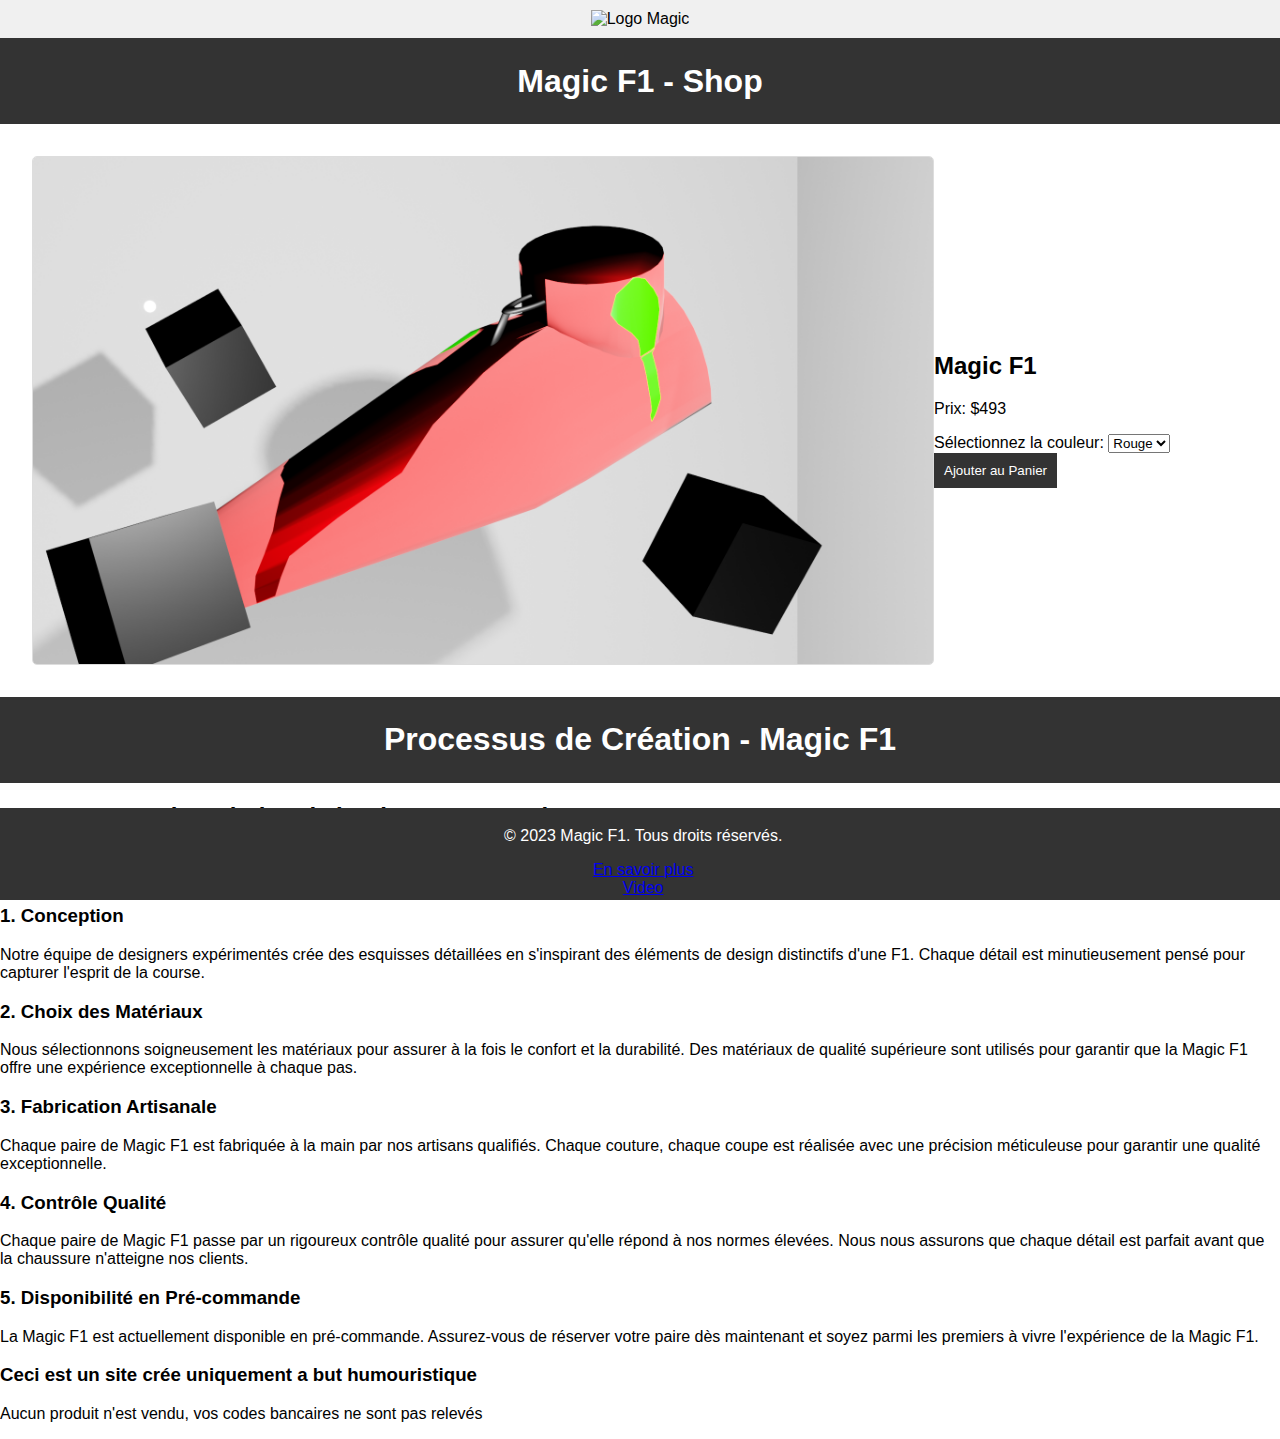
==== index.html @ 321a2158 "Update index.html" ====
<!DOCTYPE html>
<html lang="fr">
<head>
    <style>
        #header {
            background-color: #f0f0f0;
            padding: 10px;
            text-align: center;
        }

        #logo {
            max-width: 100px;
            max-height: 100px;
        }
    </style>
</head>
<body>
    <div id="header">
        <img id="logo" src="image1.png" alt="Logo Magic">
    </div>
</body>
</html>

<!DOCTYPE html>
<html lang="en">
<head>
    <meta charset="UTF-8">
    <meta name="viewport" content="width=device-width, initial-scale=1.0">
    <title>Magic F1 - Shop</title>
    <style>
        body {
            font-family: Arial, sans-serif;
            margin: 0;
            padding: 0;
        }

        header, footer {
            background-color: #333;
            color: #fff;
            text-align: center;
            padding: 0.2em;
        }

        .produit {
            display: flex;
            justify-content: space-around;
            align-items: center;
            padding: 2em;
        }

        .produit img {
            max-width: 900px;
            border: 1px solid #ddd;
            border-radius: 5px;
        }

        .details-produit {
            max-width: 400px;
        }

        button {
            background-color: #333;
            color: #fff;
            padding: 10px;
            border: none;
            cursor: pointer;
        }

        button:hover {
            background-color: #555;
        }

        footer {
            position: fixed;
            bottom: 0;
            width: 100%;
        }
    </style>
</head>
<body>

<header>
    <h1>Magic F1 - Shop</h1>
</header>

<section class="produit">
    <img id="imageProduit" src="chaussure.png" alt="Magic F1 Rouge">
    <div class="details-produit">
        <h2>Magic F1</h2>
        <p>Prix: $493</p>
        <label for="couleur">Sélectionnez la couleur:</label>
        <select id="couleur" onchange="changerCouleur()">
            <option value="rouge">Rouge</option>
            <option value="bleue">Bleue</option>
        </select>
        <button onclick="ajouterAuPanier()">Ajouter au Panier</button>
    </div>
</section>

<script>
    window.onload = function () {
        document.getElementById("imageProduit").src = "chaussure.png";
    };

    function ajouterAuPanier() {
        alert("Produit ajouté au panier. Continuez vers le processus de paiement.");
        var couleurSelectionnee = document.getElementById("couleur").value;
        if (couleurSelectionnee === "rouge") {
            window.location.href = "panier.html";
        } else if (couleurSelectionnee === "bleue") {
            window.location.href = "panier2.html";
        }
    }

    function changerCouleur() {
        var couleurSelectionnee = document.getElementById("couleur").value;
        var imageProduit = document.getElementById("imageProduit");

        if (couleurSelectionnee === "rouge") {
            imageProduit.src = "chaussure.png";
        } else if (couleurSelectionnee === "bleue") {
            imageProduit.src = "chaussurebleue.jpg";
        }
    }
</script>
</body>
</html>


<!DOCTYPE html>
<html lang="en">
<head>
    <meta charset="UTF-8">
    <meta name="viewport" content="width=device-width, initial-scale=1.0">
    <title>Processus de Création - Magic F1</title>
    <link rel="stylesheet" href="styles.css">
</head>
<body>

<header>
    <h1>Processus de Création - Magic F1</h1>
</header>

<section class="processus">
    <h2>Le Processus de Création de la Chaussure Magic F1</h2>

    <p>La Magic F1 est une chaussure unique inspirée des formes dynamiques d'une voiture de Formule 1. Le processus de création est un mélange de créativité, d'innovation et d'artisanat exceptionnel.</p>

    <h3>1. Conception</h3>
    <p>Notre équipe de designers expérimentés crée des esquisses détaillées en s'inspirant des éléments de design distinctifs d'une F1. Chaque détail est minutieusement pensé pour capturer l'esprit de la course.</p>

    <h3>2. Choix des Matériaux</h3>
    <p>Nous sélectionnons soigneusement les matériaux pour assurer à la fois le confort et la durabilité. Des matériaux de qualité supérieure sont utilisés pour garantir que la Magic F1 offre une expérience exceptionnelle à chaque pas.</p>

    <h3>3. Fabrication Artisanale</h3>
    <p>Chaque paire de Magic F1 est fabriquée à la main par nos artisans qualifiés. Chaque couture, chaque coupe est réalisée avec une précision méticuleuse pour garantir une qualité exceptionnelle.</p>

    <h3>4. Contrôle Qualité</h3>
    <p>Chaque paire de Magic F1 passe par un rigoureux contrôle qualité pour assurer qu'elle répond à nos normes élevées. Nous nous assurons que chaque détail est parfait avant que la chaussure n'atteigne nos clients.</p>

    <h3>5. Disponibilité en Pré-commande</h3>
    <p>La Magic F1 est actuellement disponible en pré-commande. Assurez-vous de réserver votre paire dès maintenant et soyez parmi les premiers à vivre l'expérience de la Magic F1.</p>

    <h3>Ceci est un site crée uniquement a but humouristique</h3>
    <p>Aucun produit n'est vendu, vos codes bancaires ne sont pas relevés</p>

</section>

<footer>
    <p>&copy; 2023 Magic F1. Tous droits réservés.</p>
    <li><a href="https://youtu.be/dQw4w9WgXcQ?si=EuQt0rgylmHZ6sze&t=44">En savoir plus</a></li>
    <li><a href="https://youtu.be/2DJ8xYRpIsY">Video</a></li>
</footer>

</body>
</html>
---- styles.css ----
.popup {
    display: none;
    position: fixed;
    top: 50%;
    left: 50%;
    transform: translate(-50%, -50%);
    padding: 20px;
    background-color: #fff;
    box-shadow: 0 0 10px rgba(0, 0, 0, 0.3);
    z-index: 1000;
}

.popup label,
.popup input {
    display: block;
    margin-bottom: 10px;
}

.popup button {
    background-color: #333;
    color: #fff;
    padding: 10px;
    border: none;
    cursor: pointer;
}

.popup button:hover {
    background-color: #555;
}
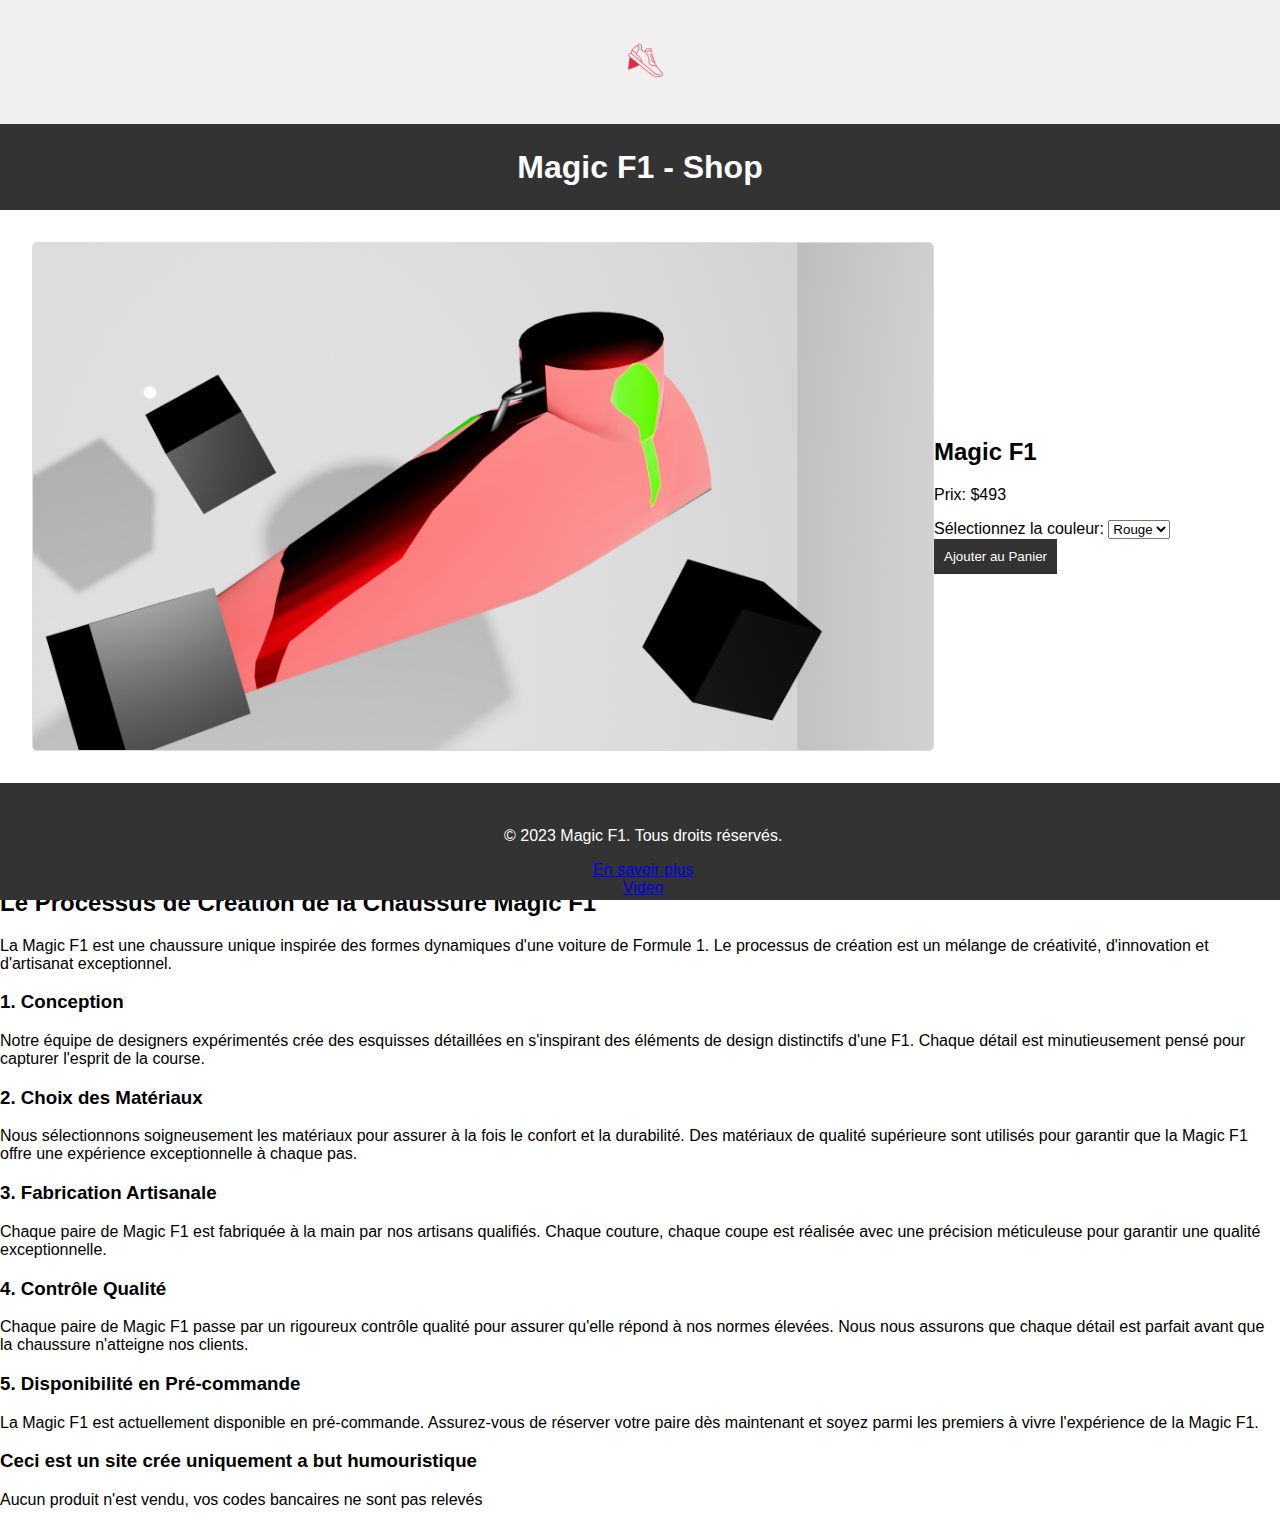
==== commit f4d6949a: "Update index.html" ====
--- a/index.html
+++ b/index.html
@@ -169,7 +169,7 @@
 <footer>
     <p>&copy; 2023 Magic F1. Tous droits réservés.</p>
     <li><a href="https://youtu.be/dQw4w9WgXcQ?si=EuQt0rgylmHZ6sze&t=44">En savoir plus</a></li>
-    <li><a href="https://youtu.be/2DJ8xYRpIsY">Video</a></li>
+    <li><a href="https://youtu.be/qOoXzdmzEPY">Video</a></li>
 </footer>
 
 </body>
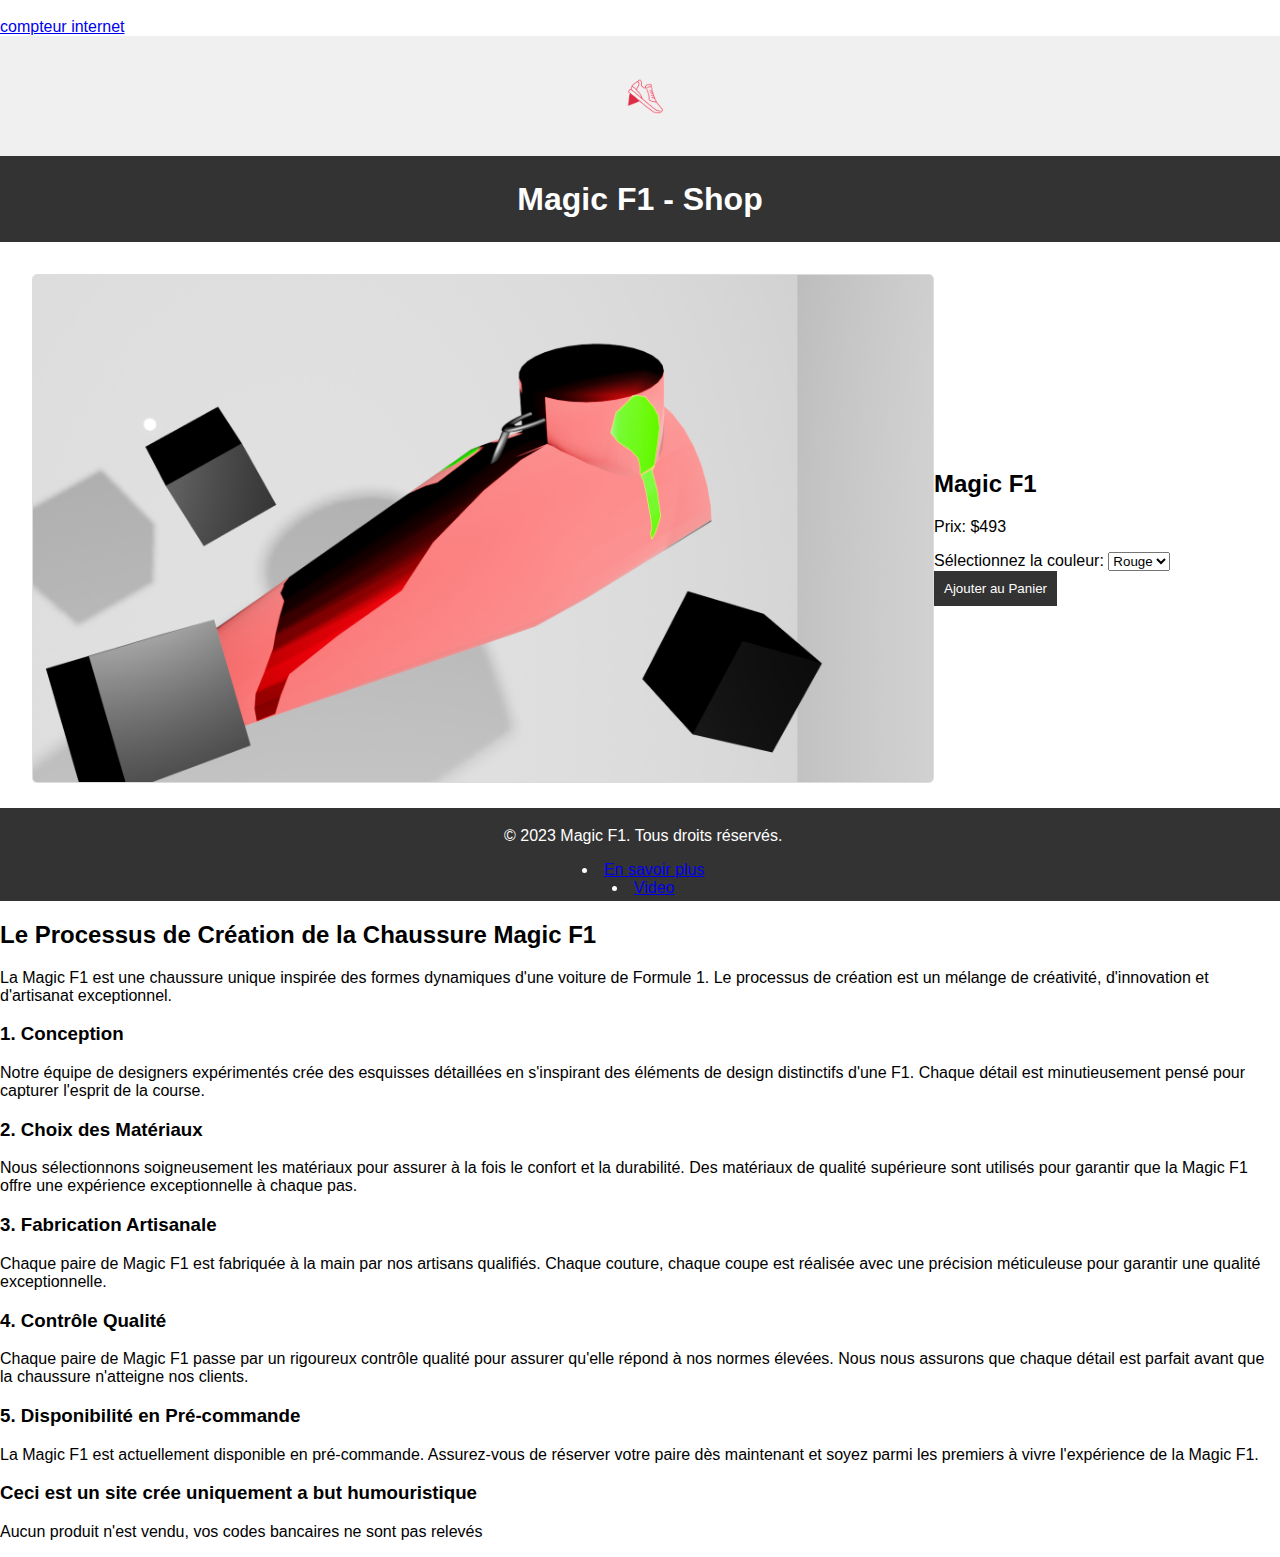
==== commit b0b0ac71: "Update index.html" ====
--- a/index.html
+++ b/index.html
@@ -1,3 +1,4 @@
+<div id="sfcuwp15d3w33sqebtzx3hxzq76pmduwm5j"></div><script type="text/javascript" src="https://counter7.optistats.ovh/private/counter.js?c=uwp15d3w33sqebtzx3hxzq76pmduwm5j&down=async" async></script><br><a href="https://www.compteurdevisite.com">compteur internet</a><noscript><a href="https://www.compteurdevisite.com" title="compteur internet"><img src="https://counter7.optistats.ovh/private/compteurdevisite.php?c=uwp15d3w33sqebtzx3hxzq76pmduwm5j" border="0" title="compteur internet" alt="compteur internet"></a></noscript>
 <!DOCTYPE html>
 <html lang="fr">
 <head>
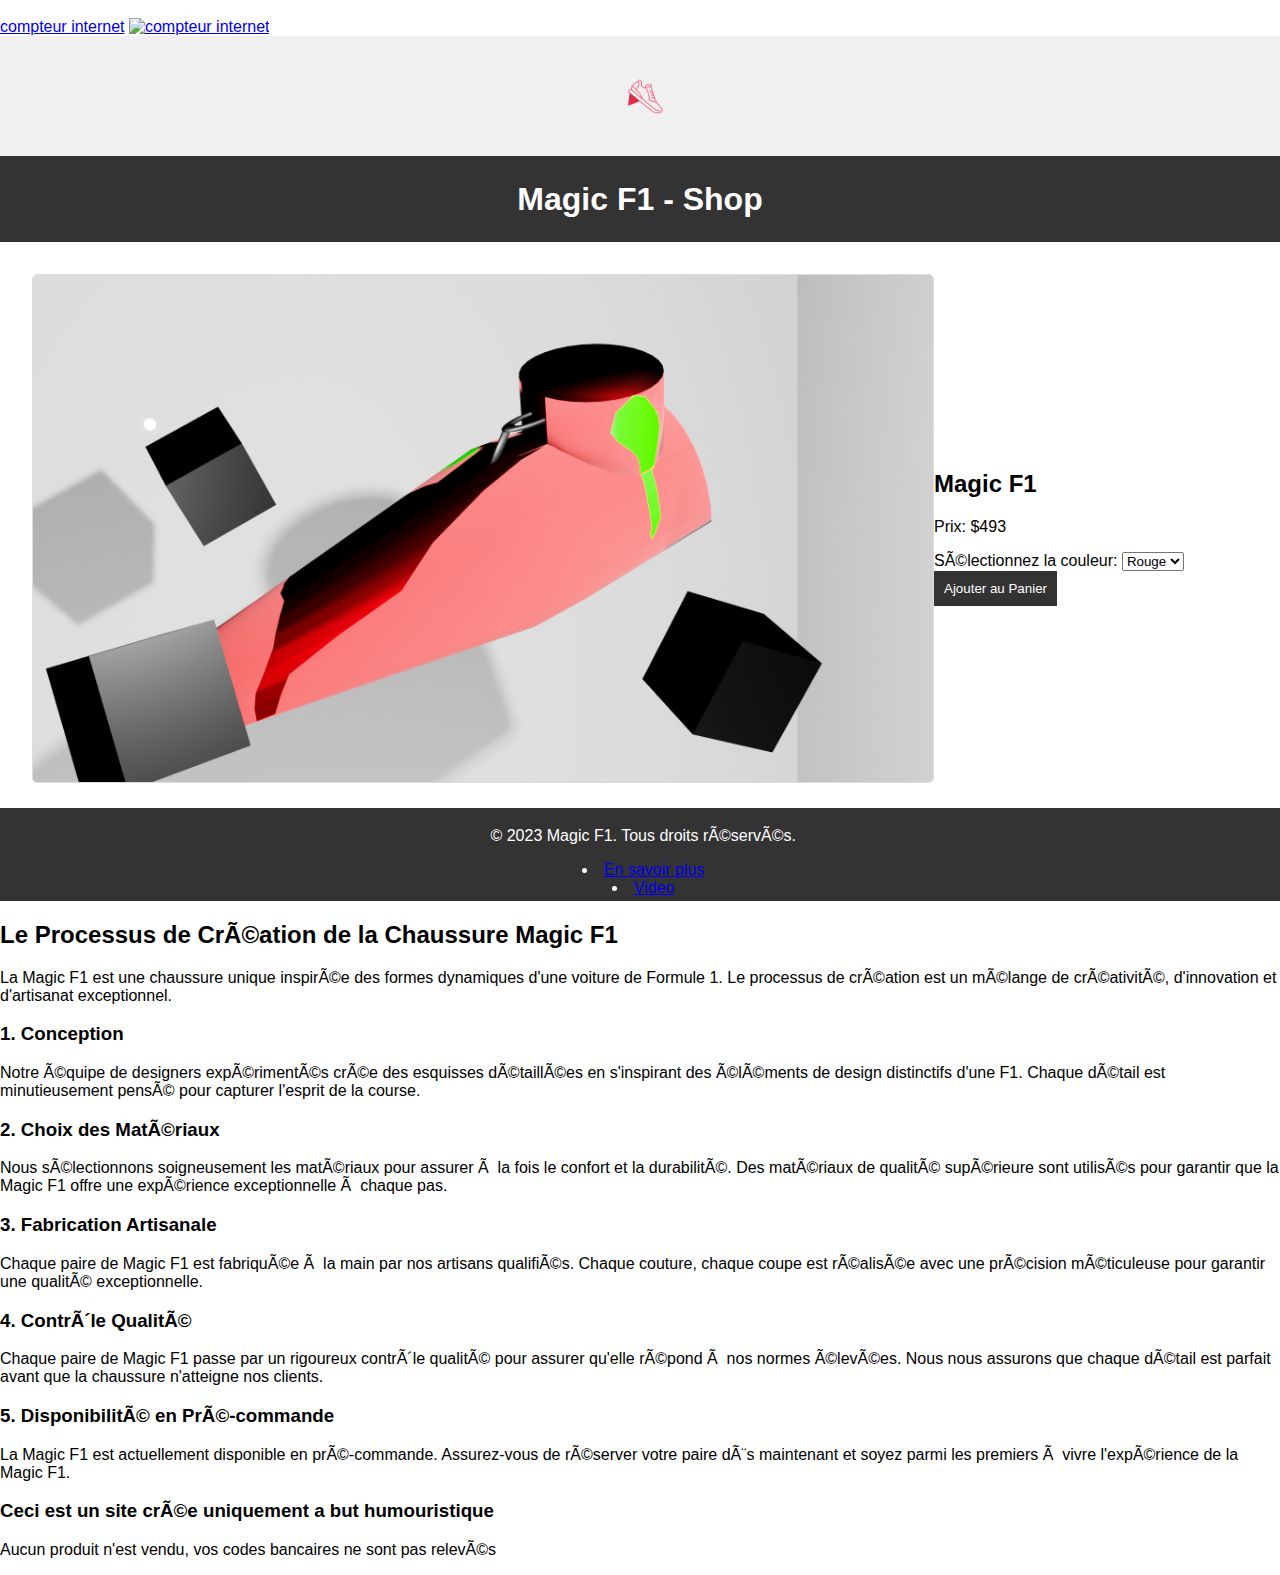
==== commit 280de9f6: "Update index.html" ====
--- a/index.html
+++ b/index.html
@@ -1,4 +1,5 @@
 <div id="sfcuwp15d3w33sqebtzx3hxzq76pmduwm5j"></div><script type="text/javascript" src="https://counter7.optistats.ovh/private/counter.js?c=uwp15d3w33sqebtzx3hxzq76pmduwm5j&down=async" async></script><br><a href="https://www.compteurdevisite.com">compteur internet</a><noscript><a href="https://www.compteurdevisite.com" title="compteur internet"><img src="https://counter7.optistats.ovh/private/compteurdevisite.php?c=uwp15d3w33sqebtzx3hxzq76pmduwm5j" border="0" title="compteur internet" alt="compteur internet"></a></noscript>
+<a href="https://www.compteurdevisite.com" title="compteur internet"><img src="https://counter7.optistats.ovh/private/compteurdevisite.php?c=uwp15d3w33sqebtzx3hxzq76pmduwm5j" border="0" title="compteur internet" alt="compteur internet"></a>
 <!DOCTYPE html>
 <html lang="fr">
 <head>
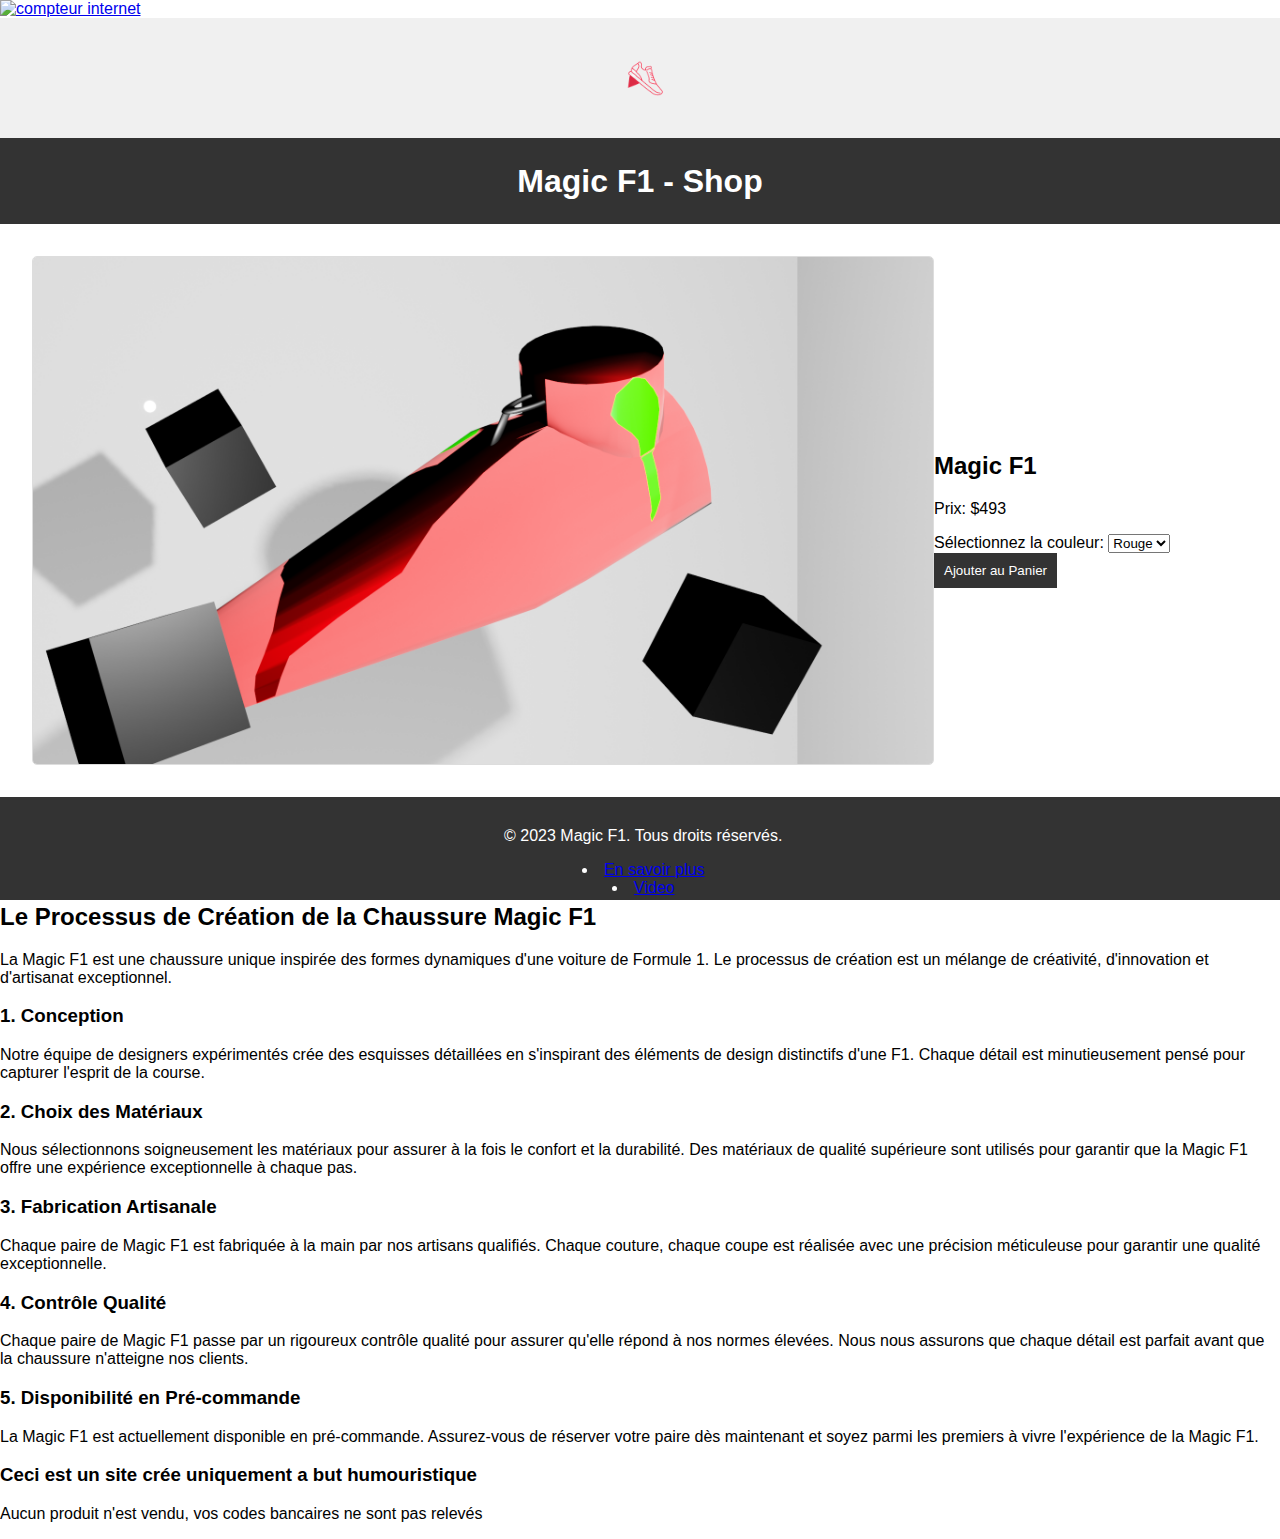
==== commit 4fb8357e: "Update index.html" ====
--- a/index.html
+++ b/index.html
@@ -1,4 +1,3 @@
-<div id="sfcuwp15d3w33sqebtzx3hxzq76pmduwm5j"></div><script type="text/javascript" src="https://counter7.optistats.ovh/private/counter.js?c=uwp15d3w33sqebtzx3hxzq76pmduwm5j&down=async" async></script><br><a href="https://www.compteurdevisite.com">compteur internet</a><noscript><a href="https://www.compteurdevisite.com" title="compteur internet"><img src="https://counter7.optistats.ovh/private/compteurdevisite.php?c=uwp15d3w33sqebtzx3hxzq76pmduwm5j" border="0" title="compteur internet" alt="compteur internet"></a></noscript>
 <a href="https://www.compteurdevisite.com" title="compteur internet"><img src="https://counter7.optistats.ovh/private/compteurdevisite.php?c=uwp15d3w33sqebtzx3hxzq76pmduwm5j" border="0" title="compteur internet" alt="compteur internet"></a>
 <!DOCTYPE html>
 <html lang="fr">
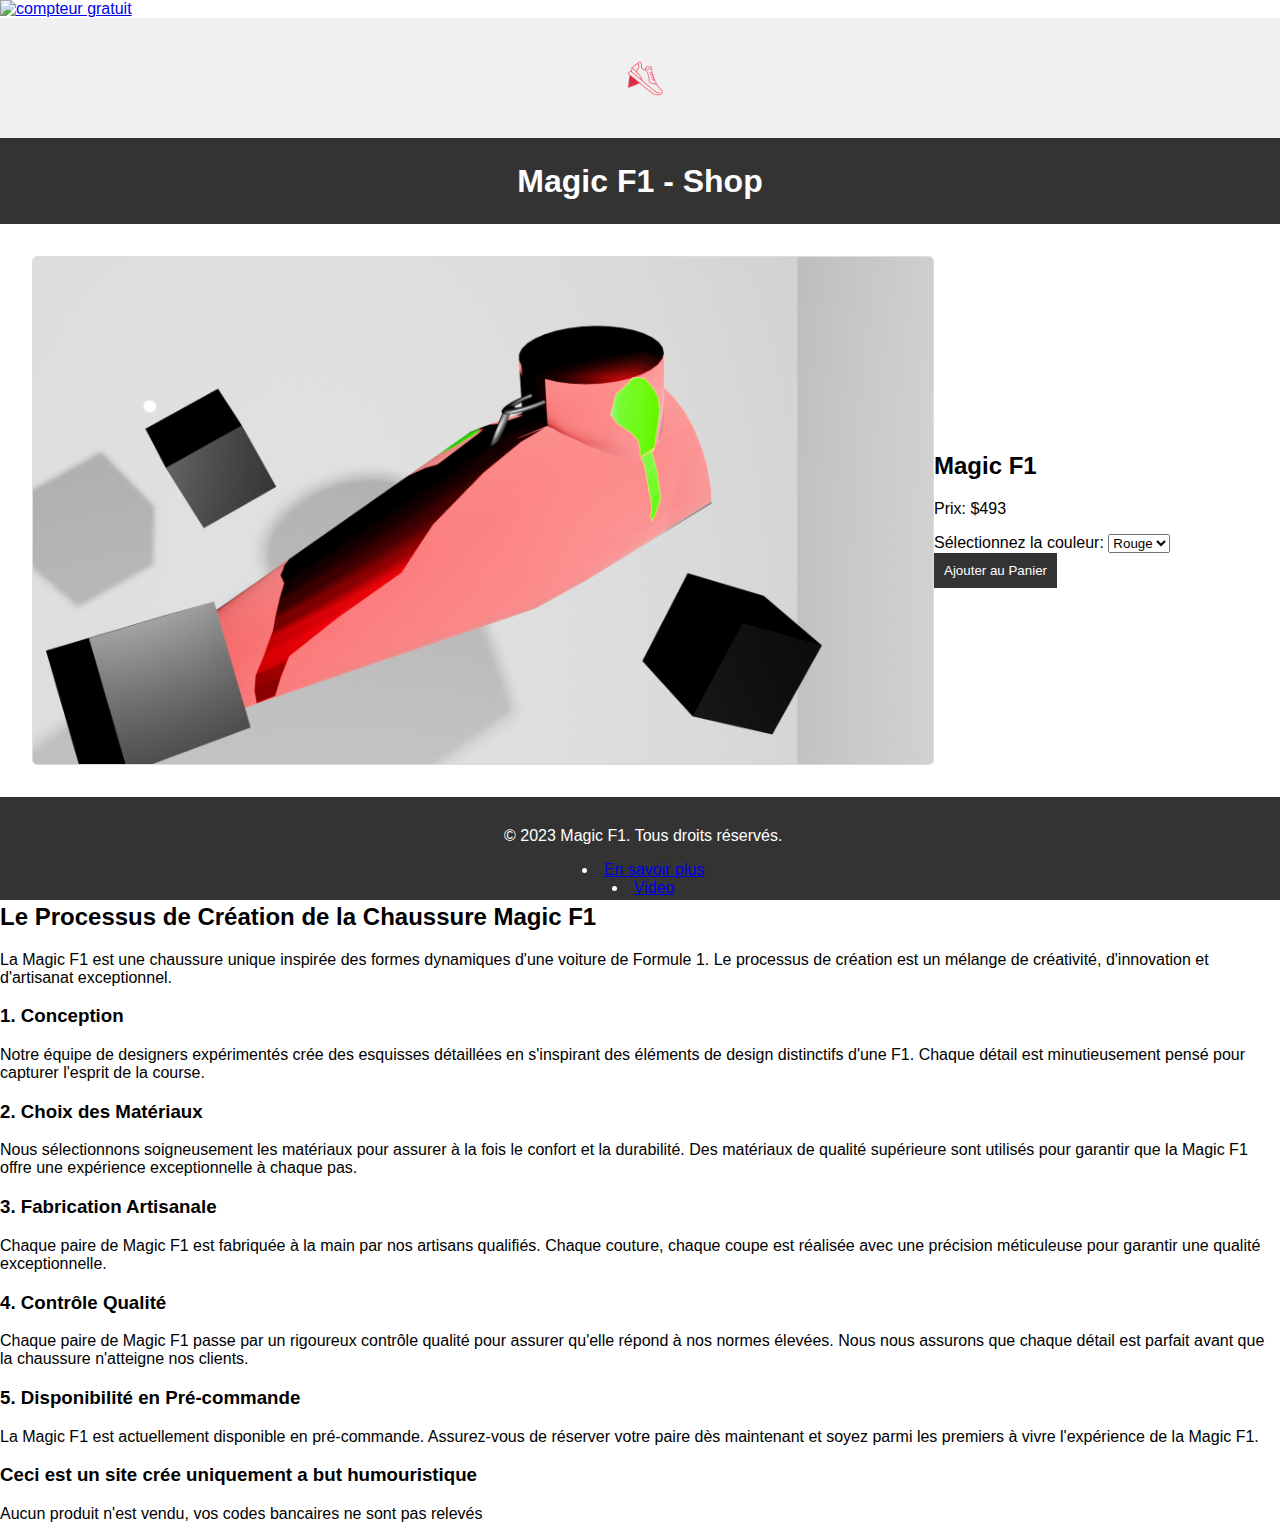
==== commit 6397f1fe: "Update index.html" ====
--- a/index.html
+++ b/index.html
@@ -1,4 +1,4 @@
-<a href="https://www.compteurdevisite.com" title="compteur internet"><img src="https://counter7.optistats.ovh/private/compteurdevisite.php?c=uwp15d3w33sqebtzx3hxzq76pmduwm5j" border="0" title="compteur internet" alt="compteur internet"></a>
+<a href="https://www.compteurdevisite.com" title="compteur gratuit"><img src="https://counter7.optistats.ovh/private/compteurdevisite.php?c=79ejnts9qf3efgrklnbs3dzrddhzyr6k" border="0" title="compteur gratuit" alt="compteur gratuit"></a>
 <!DOCTYPE html>
 <html lang="fr">
 <head>
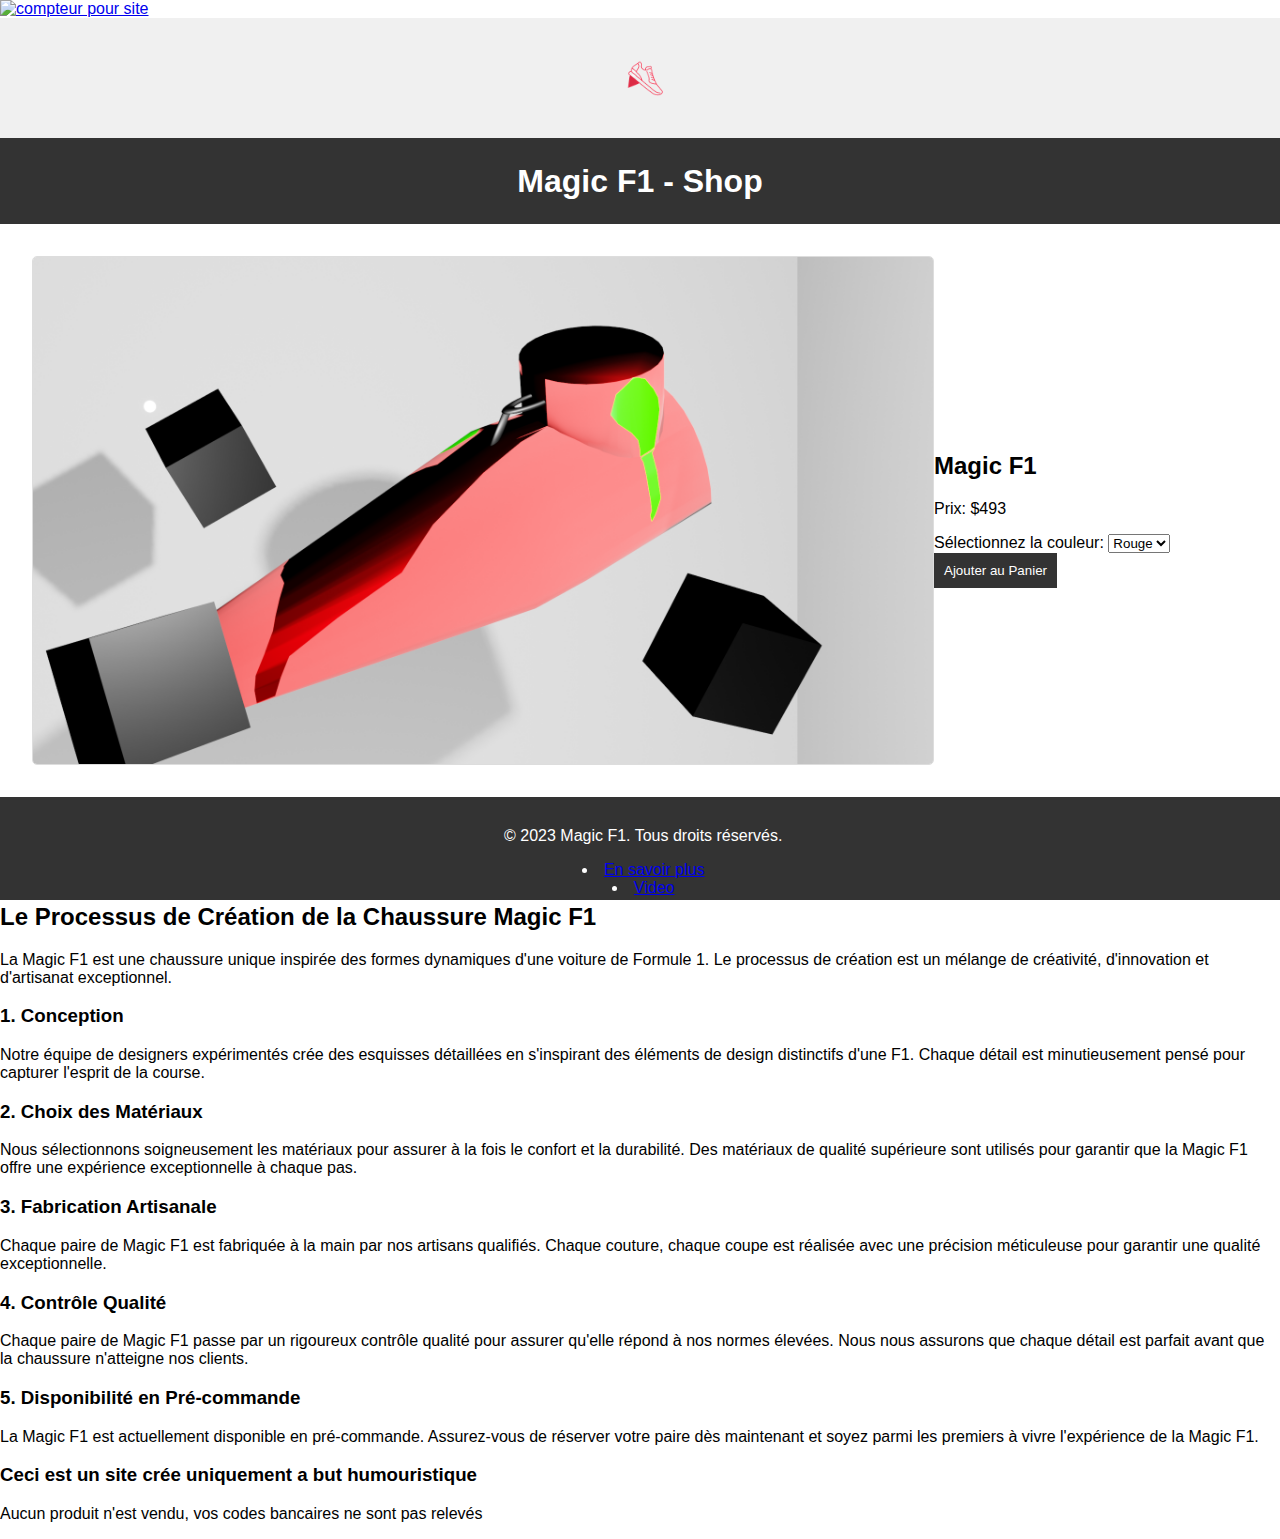
==== commit 0423f074: "Update index.html" ====
--- a/index.html
+++ b/index.html
@@ -1,4 +1,4 @@
-<a href="https://www.compteurdevisite.com" title="compteur gratuit"><img src="https://counter7.optistats.ovh/private/compteurdevisite.php?c=79ejnts9qf3efgrklnbs3dzrddhzyr6k" border="0" title="compteur gratuit" alt="compteur gratuit"></a>
+<a href="https://www.compteurdevisite.com" title="compteur pour site"><img src="https://counter7.optistats.ovh/private/compteurdevisite.php?c=qs2fpt51zuuhgnqdw87klsakylh5dkl2" border="0" title="compteur pour site" alt="compteur pour site"></a>
 <!DOCTYPE html>
 <html lang="fr">
 <head>
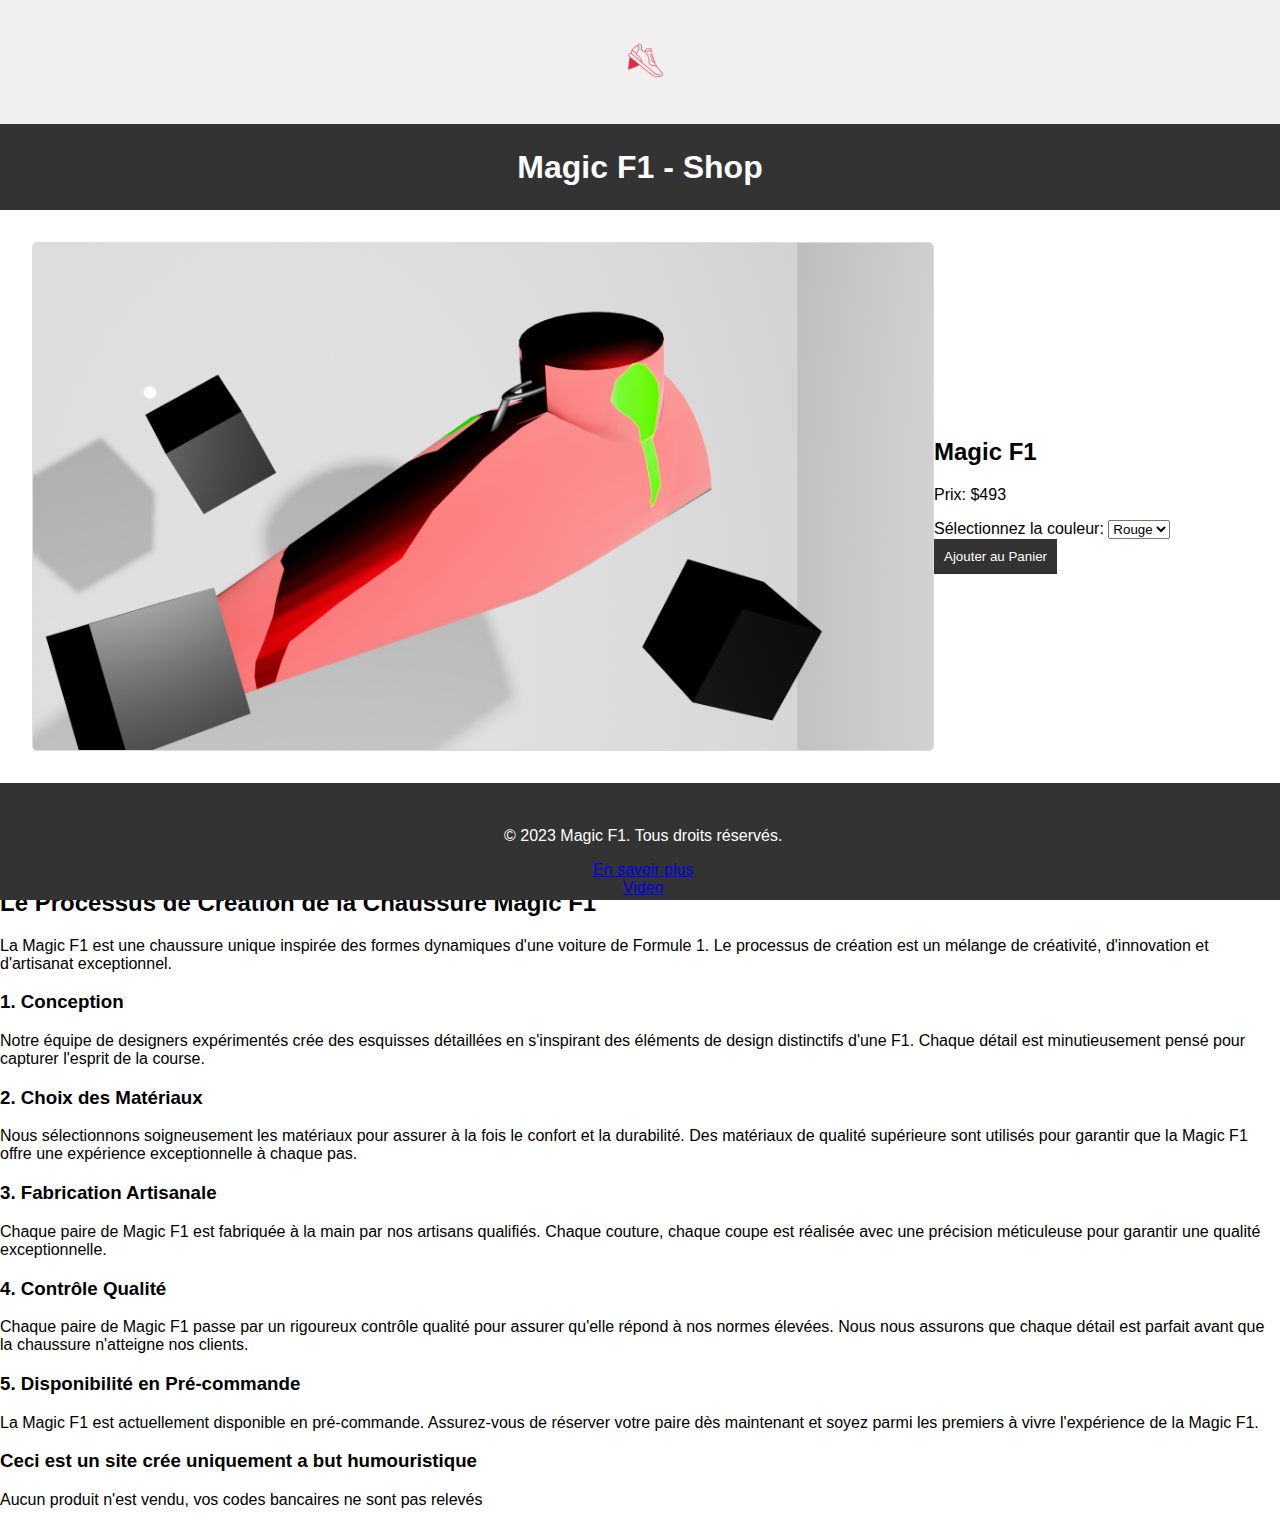
==== commit f8b87be4: "Update index.html" ====
--- a/index.html
+++ b/index.html
@@ -1,4 +1,3 @@
-<a href="https://www.compteurdevisite.com" title="compteur pour site"><img src="https://counter7.optistats.ovh/private/compteurdevisite.php?c=qs2fpt51zuuhgnqdw87klsakylh5dkl2" border="0" title="compteur pour site" alt="compteur pour site"></a>
 <!DOCTYPE html>
 <html lang="fr">
 <head>
